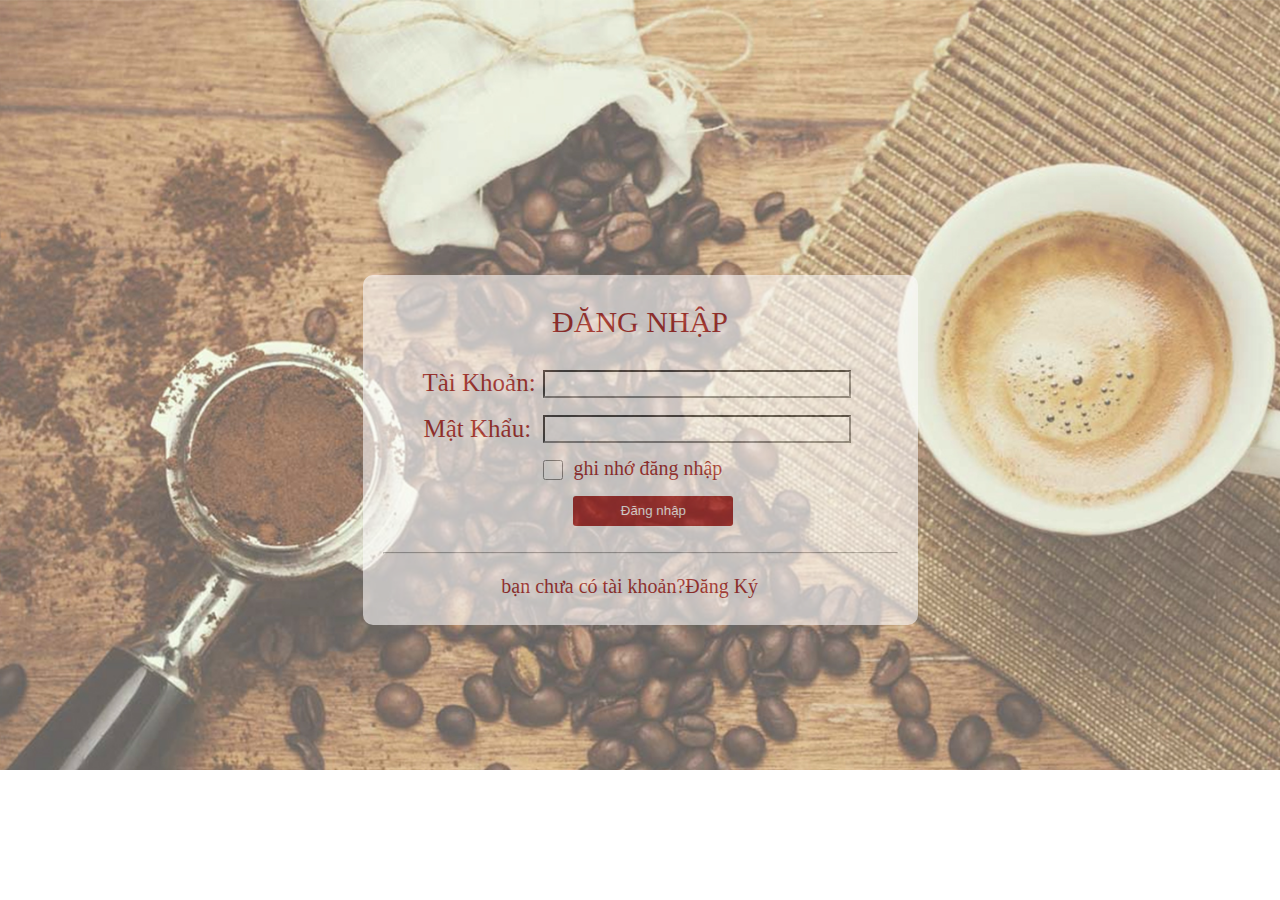
==== index.html @ 8e6f60d7 "add file login" ====
<!DOCTYPE html>
<html>

<head>
    <title>Sala Coffe</title>
    <link rel="stylesheet" href="./style.css">
</head>

<body>
    <div class="login">
        <div class="login1">
            <p>Đăng nhập</p>
            <div class="bt">
                <p class="tk">Tài khoản:</p>
                <input class="ip" type="text" placeholder="">
                <p class="mk">Mật Khẩu:</p>
                <input class="ip1" type="password" placeholder="">
                <input class="ip2" type="checkbox">
                <p class="ghinho">Ghi nhớ đăng nhập</p>
                <button class="dangnhap"> Đăng nhập </button>
            </div>
            <hr>

            <div class="dangky">
                <p>bạn chưa có tài khoản?<a href="">đăng ký</a></p>
                
            </div>
        </div>
    </div>

</body>

</html>
---- style.css ----
body{
    margin: 0;
}
.login{
    height: 770px;
    background-size: cover;
    background-image: url("./img/dangnhap.jpg");
    
}
.login .login1{
    width: 555px;
    height: 350px;
    background-color: #fdfbfb;
    margin:auto;
	position:absolute;
    top:0; left:0; right:0; bottom:0;
    opacity: 0.6;
    border-radius: 10px;
}
.login1 p{
    text-align: center;
    text-transform: uppercase;
    font-family: 'Times New Roman', Times, serif;
    font-size: 30px;
    color: rgb(156, 6, 6);
    font-weight: 400;
}
.bt .tk{
    position: absolute;
    left: 60px;
    margin: 0;
    font-size: 25px;
    text-transform: capitalize;
}
.ip{ 
    position: absolute;
    left: 180px;
    top: 27%;
    height: 22px;
    width: 300px;
    background: #ffffff;
}
.login1 .bt .mk{
    margin: 0;
    position: absolute;
    top: 40%;
    left: 11%;
    font-size: 25px;
    text-transform: capitalize;
}
.ip1{ 
    position: absolute;
    left: 180px;
    top: 40%;
    height: 22px;
    width: 300px;
    background: #ffffff;
}
.ip2{ 
    position: absolute;
    left: 166px;
    top: 52%;
    height: 20px;
    width: 40px;
    background: #ffffff;
}
.bt .ghinho{
    margin: 0;
    position: absolute;
    left: 38%;
    top: 52%;
    font-size: 20px;
    text-transform: lowercase;
}
.bt .dangnhap{
    position: absolute;
    top: 63%;
    background:rgb(156, 6, 6);
    border: 0;
    color: white;
    left: 38%;
    border-radius: 3px;
    height: 30px;
    width: 160px
}
.dangnhap:hover{
    cursor: pointer;
    background: red;
}
.login hr{
    margin: 0;
    position: relative;
    top: 183px;
    margin-left: 20px;
    margin-right: 20px;
}
.dangky{
    margin: 0;
    position: absolute;
    left: 25%;
    top: 80%;
}
.dangky p{
    font-size: 20px;
    text-transform: lowercase;
}
.dangky p a{
    text-decoration: none;
    color: rgb(156, 6, 6);
    text-transform: capitalize;
}
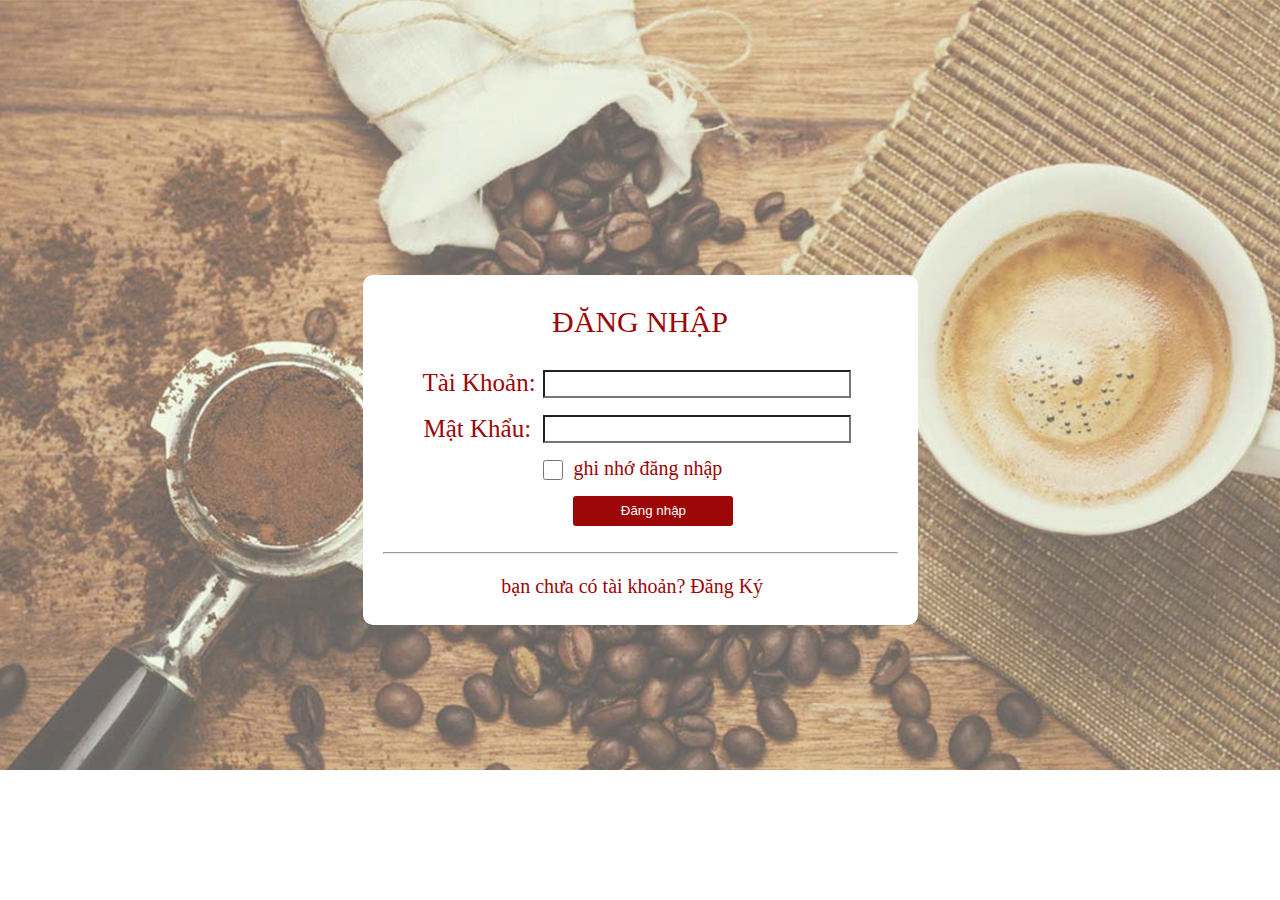
==== commit 0398f7c1: "trangchu" ====
--- a/index.html
+++ b/index.html
@@ -22,8 +22,10 @@
             <hr>
 
             <div class="dangky">
-                <p>bạn chưa có tài khoản?<a href="">đăng ký</a></p>
-                
+                <p>bạn chưa có tài khoản?
+                    <a href="">đăng ký</a>
+                </p>
+
             </div>
         </div>
     </div>
--- a/style.css
+++ b/style.css
@@ -10,11 +10,10 @@
 .login .login1{
     width: 555px;
     height: 350px;
-    background-color: #fdfbfb;
+    background-color: #ffffff;
     margin:auto;
 	position:absolute;
     top:0; left:0; right:0; bottom:0;
-    opacity: 0.6;
     border-radius: 10px;
 }
 .login1 p{
